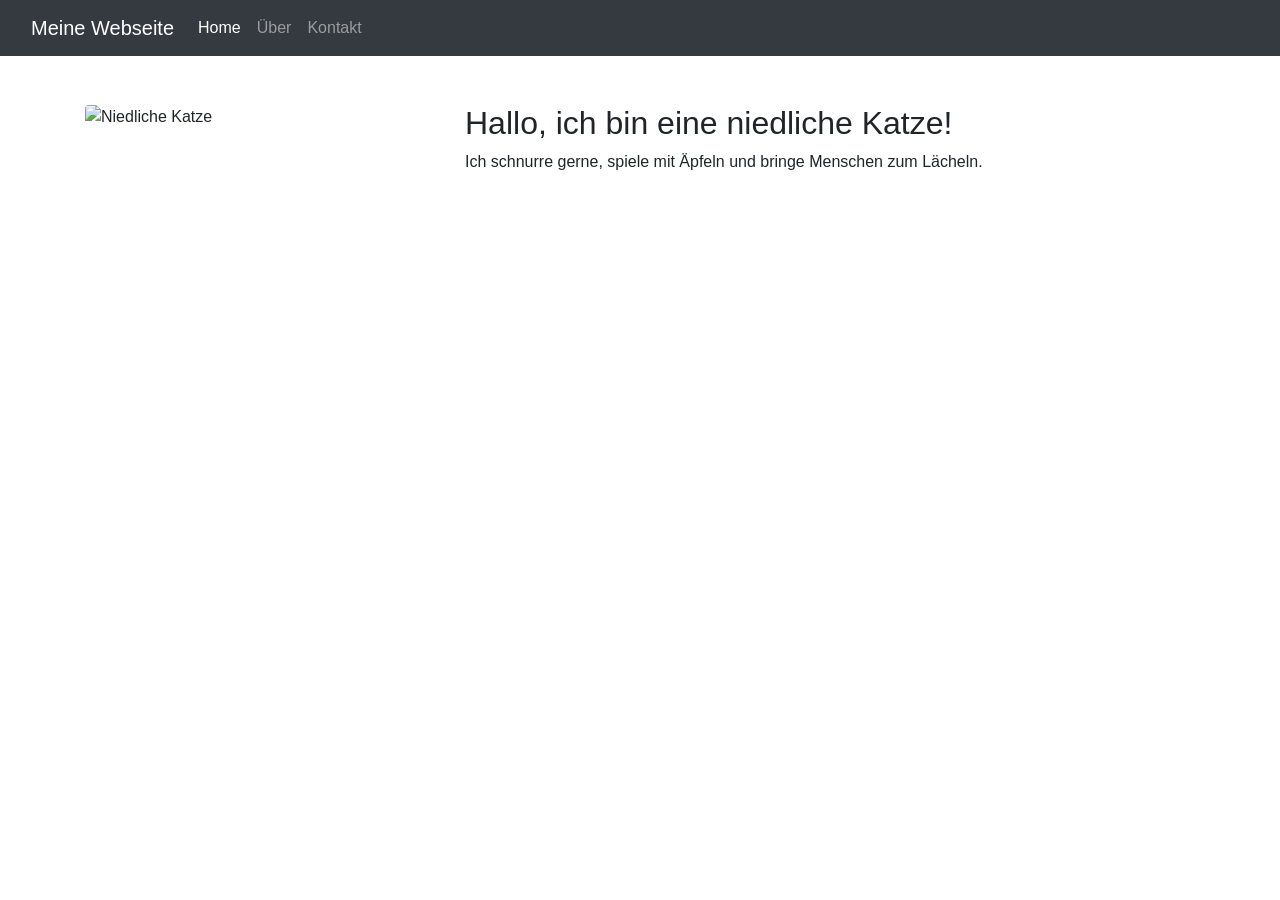
==== index.html @ 5558f846 "Update and rename index.html.html to index.html" ====
<!DOCTYPE html>
<html lang="en">

      <head>
        <meta charset="UTF-8">
        <meta name="viewport" content="width=device-width, initial-scale=1.0">
        <title>Meine Webseite</title>
        
        
        <link rel="stylesheet" href="https://maxcdn.bootstrapcdn.com/bootstrap/4.5.2/css/bootstrap.min.css">
      </head>
      <body>
    
        
        <nav class="navbar navbar-expand-lg navbar-dark bg-dark">
          <div class="container-fluid">
            <a class="navbar-brand" href="#">Meine Webseite</a>
            <button class="navbar-toggler" type="button" data-toggle="collapse"
                    data-target="#navbarNav" aria-controls="navbarNav" aria-expanded="false" aria-label="Toggle navigation">
              <span class="navbar-toggler-icon"></span>
            </button>
            <div class="collapse navbar-collapse" id="navbarNav">
              <ul class="navbar-nav">
                <li class="nav-item">
                  <a class="nav-link active" href="#">Home</a>
                </li>
                <li class="nav-item">
                  <a class="nav-link" href="#">Über</a>
                </li>
                <li class="nav-item">
                  <a class="nav-link" href="#">Kontakt</a>
                </li>
              </ul>
            </div>
          </div>
        </nav>
    
        
        <div class="container mt-5">
          <div class="row">
            
            <div class="col-md-4">
              <img src="\\lsbk-fs01\27ASS2-15$\Downloads\IMG_1571.jpeg" class="img-fluid rounded" alt="Niedliche Katze">
            </div>
            
            
            <div class="col-md-8 d-flex align-items-center">
              <div>
                <h2>Hallo, ich bin eine niedliche Katze!</h2>
                <p>Ich schnurre gerne, spiele mit Äpfeln und bringe Menschen zum Lächeln.</p>
              </div>
            </div>
          </div>
        </div>
    
        
        <script src="https://ajax.googleapis.com/ajax/libs/jquery/3.5.1/jquery.min.js"></script>
        <script src="https://maxcdn.bootstrapcdn.com/bootstrap/4.5.2/js/bootstrap.min.js"></script>

</body>
</html>
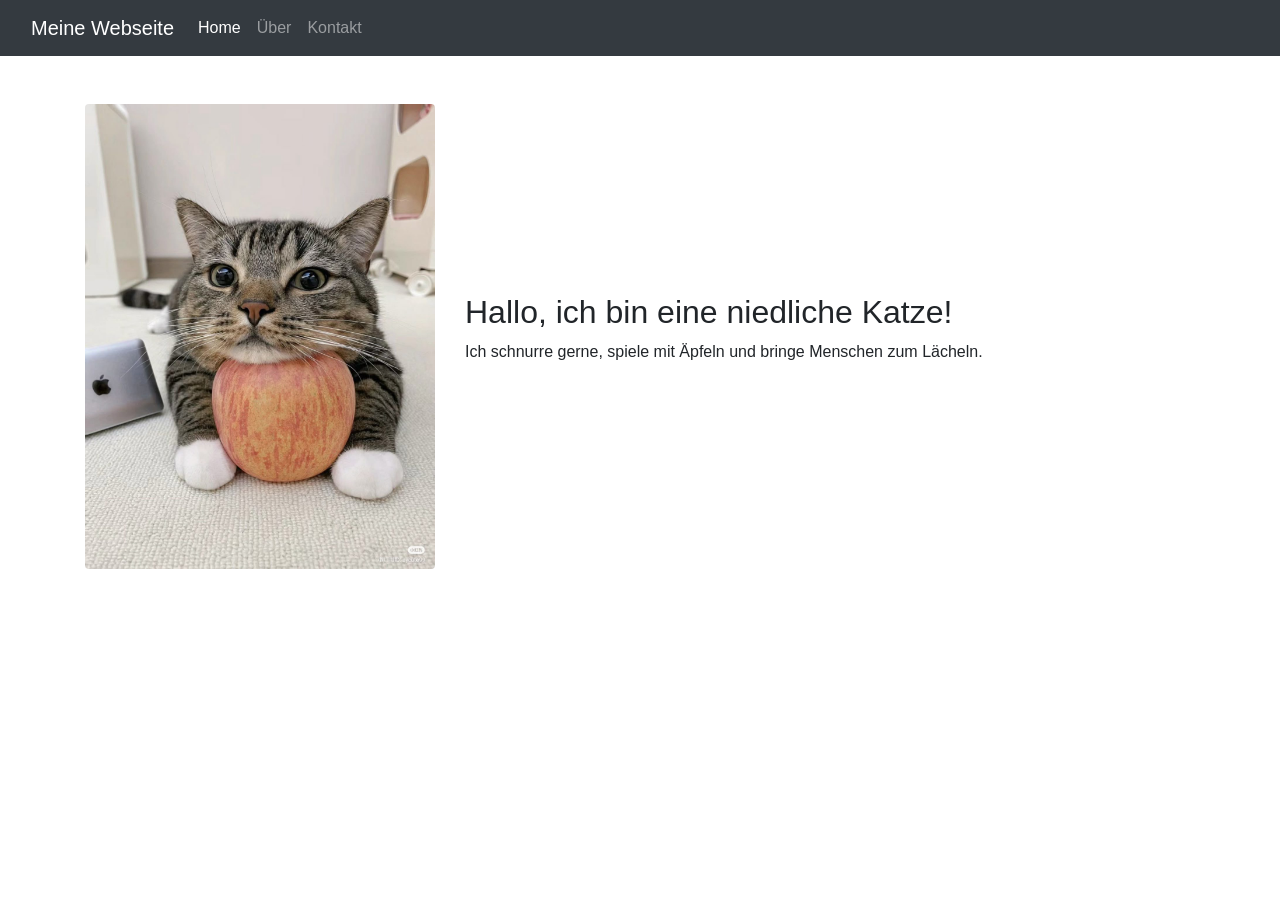
==== commit 14983273: "Update index.html" ====
--- a/index.html
+++ b/index.html
@@ -40,7 +40,7 @@
           <div class="row">
             
             <div class="col-md-4">
-              <img src="\\lsbk-fs01\27ASS2-15$\Downloads\IMG_1571.jpeg" class="img-fluid rounded" alt="Niedliche Katze">
+              <img src="IMG_1571.jpeg" class="img-fluid rounded" alt="Niedliche Katze">
             </div>
             
             
@@ -59,3 +59,4 @@
 
 </body>
 </html>
+
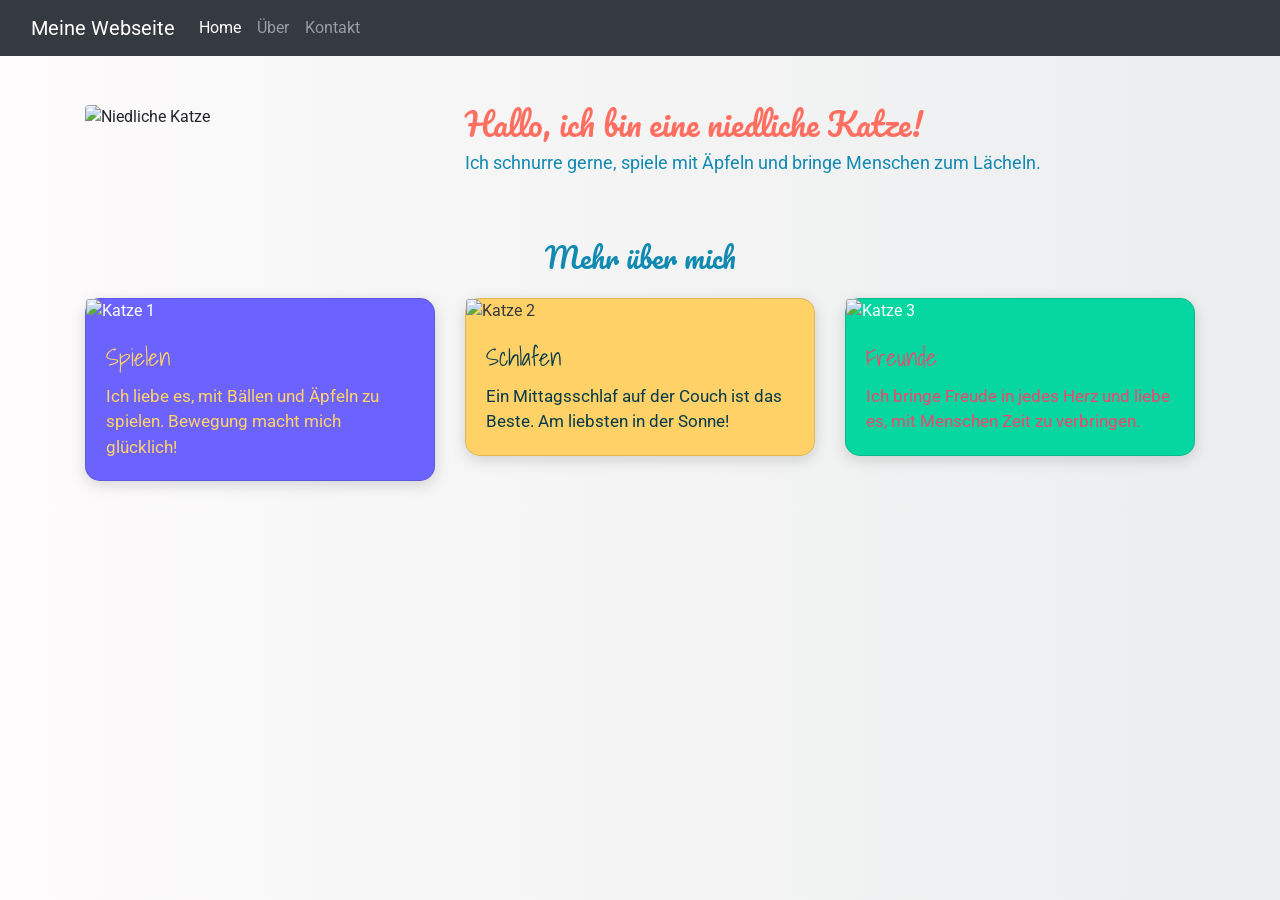
==== commit 969d3346: "Add files via upload" ====
--- a/index.html
+++ b/index.html
@@ -1,62 +1,150 @@
 <!DOCTYPE html>
 <html lang="en">
 
-      <head>
-        <meta charset="UTF-8">
-        <meta name="viewport" content="width=device-width, initial-scale=1.0">
-        <title>Meine Webseite</title>
+  <head>
+    <meta charset="UTF-8">
+    <meta name="viewport" content="width=device-width, initial-scale=1.0">
+    <title>Meine Webseite</title>
+    
+    <link rel="stylesheet" href="https://maxcdn.bootstrapcdn.com/bootstrap/4.5.2/css/bootstrap.min.css">
+    
+    <!-- Google Fonts -->
+    <link href="https://fonts.googleapis.com/css2?family=Pacifico&family=Roboto:wght@400;700&family=Shadows+Into+Light&display=swap" rel="stylesheet">
+    
+    <style>
+      body {
+        background: linear-gradient(to right, #fdfbfb, #ebedee);
+        font-family: 'Roboto', sans-serif;
+      }
+      h2 {
+        font-family: 'Pacifico', cursive;
+        color: #FF6F61; /* Korallenrot */
+      }
+      p {
+        font-size: 1.1rem;
+        color: #444; /* dunkles Grau */
+      }
+      .card {
+        border-radius: 15px;
+        box-shadow: 0 4px 15px rgba(0,0,0,0.15);
+        transition: transform 0.3s ease;
+      }
+      .card:hover {
+        transform: translateY(-8px);
+      }
+      .card-title {
+        font-family: 'Shadows Into Light', cursive;
+        font-size: 1.5rem;
+      }
+      .card-text {
+        font-family: 'Roboto', sans-serif;
+        font-size: 1.05rem;
+      }
+      .section-title {
+        font-family: 'Pacifico', cursive;
+        color: #118AB2; /* Blaugrün */
+      }
+      /* Individuelle Farben für Card-Texte */
+      .card-spielen .card-title, .card-spielen .card-text {
+        color: #FFD166; /* Gelb */
+      }
+      .card-schlafen .card-title, .card-schlafen .card-text {
+        color: #073B4C; /* Dunkelblau */
+      }
+      .card-freunde .card-title, .card-freunde .card-text {
+        color: #EF476F; /* Pink-Rot */
+      }
+    </style>
+  </head>
+  
+  <body>
+
+    <!-- Navbar -->
+    <nav class="navbar navbar-expand-lg navbar-dark bg-dark">
+      <div class="container-fluid">
+        <a class="navbar-brand" href="#">Meine Webseite</a>
+        <button class="navbar-toggler" type="button" data-toggle="collapse"
+                data-target="#navbarNav" aria-controls="navbarNav" aria-expanded="false" aria-label="Toggle navigation">
+          <span class="navbar-toggler-icon"></span>
+        </button>
+        <div class="collapse navbar-collapse" id="navbarNav">
+          <ul class="navbar-nav">
+            <li class="nav-item">
+              <a class="nav-link active" href="#">Home</a>
+            </li>
+            <li class="nav-item">
+              <a class="nav-link" href="#">Über</a>
+            </li>
+            <li class="nav-item">
+              <a class="nav-link" href="#">Kontakt</a>
+            </li>
+          </ul>
+        </div>
+      </div>
+    </nav>
+
+    <!-- Hauptbereich mit Katze -->
+    <div class="container mt-5">
+      <div class="row">
         
+        <div class="col-md-4">
+          <img src="\\lsbk-fs01\27ASS2-15$\Downloads\IMG_1571.jpeg" class="img-fluid rounded" alt="Niedliche Katze">
+        </div>
         
-        <link rel="stylesheet" href="https://maxcdn.bootstrapcdn.com/bootstrap/4.5.2/css/bootstrap.min.css">
-      </head>
-      <body>
-    
+        <div class="col-md-8 d-flex align-items-center">
+          <div>
+            <h2>Hallo, ich bin eine niedliche Katze!</h2>
+            <p style="color:#118AB2;">Ich schnurre gerne, spiele mit Äpfeln und bringe Menschen zum Lächeln.</p>
+          </div>
+        </div>
+      </div>
+    </div>
+
+    <!-- Neue Cards Section -->
+    <div class="container mt-5">
+      <h3 class="mb-4 text-center section-title">Mehr über mich</h3>
+      <div class="row">
         
-        <nav class="navbar navbar-expand-lg navbar-dark bg-dark">
-          <div class="container-fluid">
-            <a class="navbar-brand" href="#">Meine Webseite</a>
-            <button class="navbar-toggler" type="button" data-toggle="collapse"
-                    data-target="#navbarNav" aria-controls="navbarNav" aria-expanded="false" aria-label="Toggle navigation">
-              <span class="navbar-toggler-icon"></span>
-            </button>
-            <div class="collapse navbar-collapse" id="navbarNav">
-              <ul class="navbar-nav">
-                <li class="nav-item">
-                  <a class="nav-link active" href="#">Home</a>
-                </li>
-                <li class="nav-item">
-                  <a class="nav-link" href="#">Über</a>
-                </li>
-                <li class="nav-item">
-                  <a class="nav-link" href="#">Kontakt</a>
-                </li>
-              </ul>
-            </div>
-          </div>
-        </nav>
-    
-        
-        <div class="container mt-5">
-          <div class="row">
-            
-            <div class="col-md-4">
-              <img src="IMG_1571.jpeg" class="img-fluid rounded" alt="Niedliche Katze">
-            </div>
-            
-            
-            <div class="col-md-8 d-flex align-items-center">
-              <div>
-                <h2>Hallo, ich bin eine niedliche Katze!</h2>
-                <p>Ich schnurre gerne, spiele mit Äpfeln und bringe Menschen zum Lächeln.</p>
-              </div>
+        <!-- Card 1 -->
+        <div class="col-md-4 mb-4">
+          <div class="card card-spielen text-white" style="background-color: #6C63FF;">
+            <img src="https://placekitten.com/300/200" class="card-img-top" alt="Katze 1">
+            <div class="card-body">
+              <h5 class="card-title">Spielen</h5>
+              <p class="card-text">Ich liebe es, mit Bällen und Äpfeln zu spielen. Bewegung macht mich glücklich!</p>
             </div>
           </div>
         </div>
-    
-        
-        <script src="https://ajax.googleapis.com/ajax/libs/jquery/3.5.1/jquery.min.js"></script>
-        <script src="https://maxcdn.bootstrapcdn.com/bootstrap/4.5.2/js/bootstrap.min.js"></script>
 
-</body>
+        <!-- Card 2 -->
+        <div class="col-md-4 mb-4">
+          <div class="card card-schlafen text-dark" style="background-color: #FFD166;">
+            <img src="https://placekitten.com/301/200" class="card-img-top" alt="Katze 2">
+            <div class="card-body">
+              <h5 class="card-title">Schlafen</h5>
+              <p class="card-text">Ein Mittagsschlaf auf der Couch ist das Beste. Am liebsten in der Sonne!</p>
+            </div>
+          </div>
+        </div>
+
+        <!-- Card 3 -->
+        <div class="col-md-4 mb-4">
+          <div class="card card-freunde text-white" style="background-color: #06D6A0;">
+            <img src="https://placekitten.com/302/200" class="card-img-top" alt="Katze 3">
+            <div class="card-body">
+              <h5 class="card-title">Freunde</h5>
+              <p class="card-text">Ich bringe Freude in jedes Herz und liebe es, mit Menschen Zeit zu verbringen.</p>
+            </div>
+          </div>
+        </div>
+
+      </div>
+    </div>
+
+    <!-- Scripts -->
+    <script src="https://ajax.googleapis.com/ajax/libs/jquery/3.5.1/jquery.min.js"></script>
+    <script src="https://maxcdn.bootstrapcdn.com/bootstrap/4.5.2/js/bootstrap.min.js"></script>
+
+  </body>
 </html>
 
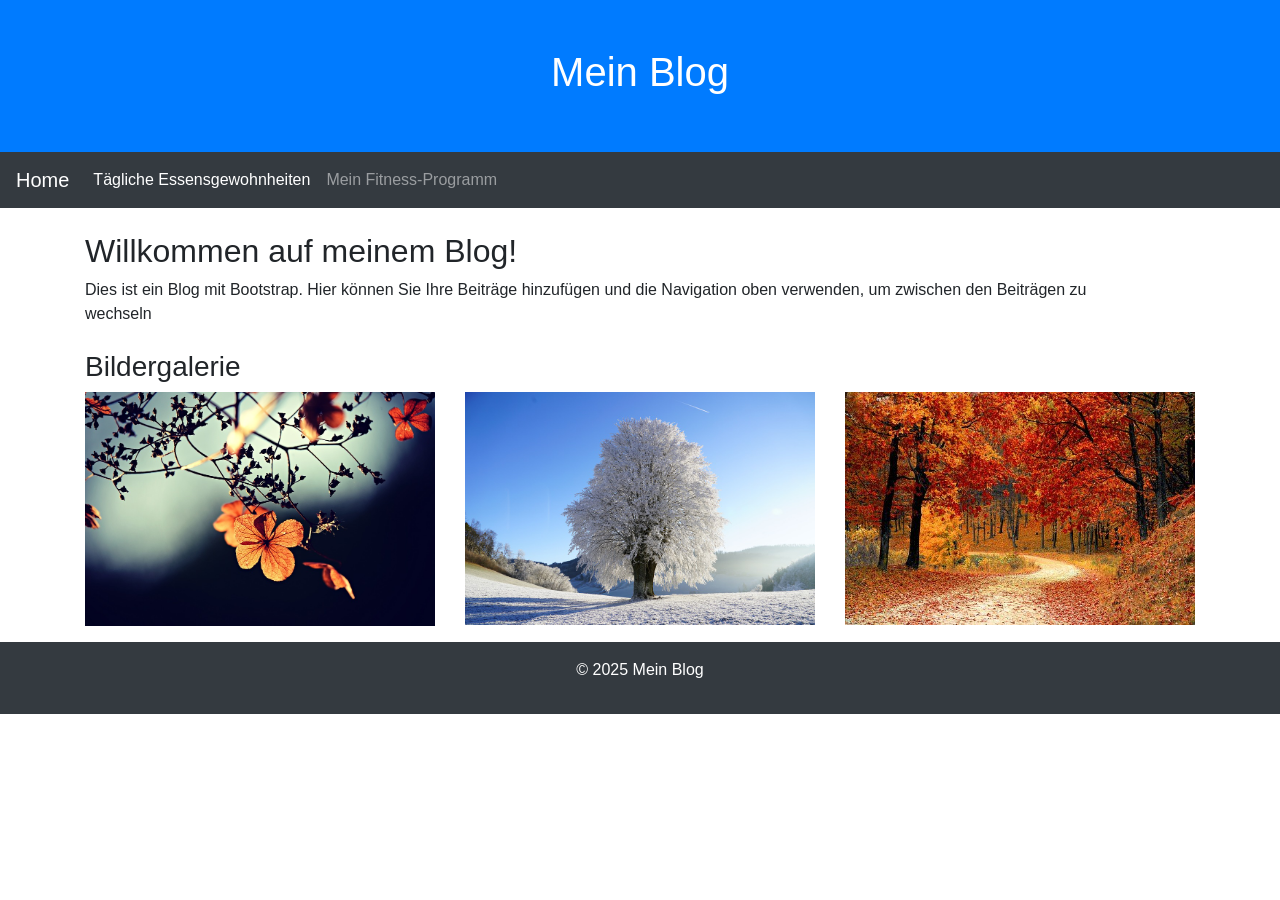
==== commit 832b7c0b: "Add files via upload" ====
--- a/index.html
+++ b/index.html
@@ -1,150 +1,72 @@
 <!DOCTYPE html>
-<html lang="en">
+<html lang="de">
+<head>
+  <meta charset="UTF-8">
+  <title>Mein Blog</title>
+  <!-- Bootstrap einbinden (CDN) -->
+  <link rel="stylesheet" href="https://stackpath.bootstrapcdn.com/bootstrap/4.3.1/css/bootstrap.min.css">
+</head>
+<body>
 
-  <head>
-    <meta charset="UTF-8">
-    <meta name="viewport" content="width=device-width, initial-scale=1.0">
-    <title>Meine Webseite</title>
-    
-    <link rel="stylesheet" href="https://maxcdn.bootstrapcdn.com/bootstrap/4.5.2/css/bootstrap.min.css">
-    
-    <!-- Google Fonts -->
-    <link href="https://fonts.googleapis.com/css2?family=Pacifico&family=Roboto:wght@400;700&family=Shadows+Into+Light&display=swap" rel="stylesheet">
-    
-    <style>
-      body {
-        background: linear-gradient(to right, #fdfbfb, #ebedee);
-        font-family: 'Roboto', sans-serif;
-      }
-      h2 {
-        font-family: 'Pacifico', cursive;
-        color: #FF6F61; /* Korallenrot */
-      }
-      p {
-        font-size: 1.1rem;
-        color: #444; /* dunkles Grau */
-      }
-      .card {
-        border-radius: 15px;
-        box-shadow: 0 4px 15px rgba(0,0,0,0.15);
-        transition: transform 0.3s ease;
-      }
-      .card:hover {
-        transform: translateY(-8px);
-      }
-      .card-title {
-        font-family: 'Shadows Into Light', cursive;
-        font-size: 1.5rem;
-      }
-      .card-text {
-        font-family: 'Roboto', sans-serif;
-        font-size: 1.05rem;
-      }
-      .section-title {
-        font-family: 'Pacifico', cursive;
-        color: #118AB2; /* Blaugrün */
-      }
-      /* Individuelle Farben für Card-Texte */
-      .card-spielen .card-title, .card-spielen .card-text {
-        color: #FFD166; /* Gelb */
-      }
-      .card-schlafen .card-title, .card-schlafen .card-text {
-        color: #073B4C; /* Dunkelblau */
-      }
-      .card-freunde .card-title, .card-freunde .card-text {
-        color: #EF476F; /* Pink-Rot */
-      }
-    </style>
-  </head>
-  
-  <body>
+<!-- Header -->
+<header class="bg-primary text-white text-center py-5">
+  <h1>Mein Blog</h1>
+</header>
 
-    <!-- Navbar -->
-    <nav class="navbar navbar-expand-lg navbar-dark bg-dark">
-      <div class="container-fluid">
-        <a class="navbar-brand" href="#">Meine Webseite</a>
-        <button class="navbar-toggler" type="button" data-toggle="collapse"
-                data-target="#navbarNav" aria-controls="navbarNav" aria-expanded="false" aria-label="Toggle navigation">
-          <span class="navbar-toggler-icon"></span>
-        </button>
-        <div class="collapse navbar-collapse" id="navbarNav">
-          <ul class="navbar-nav">
-            <li class="nav-item">
-              <a class="nav-link active" href="#">Home</a>
-            </li>
-            <li class="nav-item">
-              <a class="nav-link" href="#">Über</a>
-            </li>
-            <li class="nav-item">
-              <a class="nav-link" href="#">Kontakt</a>
-            </li>
-          </ul>
-        </div>
+<!-- Navigation -->
+<nav class="navbar navbar-expand-lg navbar-dark bg-dark">
+  <a class="navbar-brand" href="index.html">Home</a>
+  <button class="navbar-toggler" type="button" data-toggle="collapse" data-target="#navbarNav">
+    <span class="navbar-toggler-icon"></span>
+  </button>
+
+  <div class="collapse navbar-collapse" id="navbarNav">
+    <ul class="navbar-nav">
+      <li class="nav-item active">
+        <a class="nav-link" href="essensgewohnheiten.html">Tägliche Essensgewohnheiten</a>
+      </li>
+      <li class="nav-item">
+        <a class="nav-link" href="fitnessprogramm.html">Mein Fitness-Programm</a>
+      </li>
+    </ul>
+  </div>
+</nav>
+
+<!-- Hauptinhalt -->
+<div class="container mt-4">
+  <h2>Willkommen auf meinem Blog!</h2>
+  <p> Dies ist ein Blog mit Bootstrap. Hier können Sie Ihre Beiträge hinzufügen und die Navigation oben verwenden, um zwischen den Beiträgen zu <br>wechseln
+    <!-- Kurze Begrüßung oder Einleitungstext einfügen -->
+  </p>
+</div>
+
+<!-- Bildergalerie -->
+<div class="container mt-4">
+  <h3>Bildergalerie</h3>
+  <div class="row">
+    <!-- Bilder in Spalten einfügen -->
+    <div class="col-md-4 mb-3">
+      <img src="bilder/Frühling.jpg" alt="Blühende Pflanzen im Frühling" class="img-fluid">
+    </div>
+    <div class="col-md-4 mb-3">
+      <img src="bilder/Winter.jpg" alt="Baummm mit schneee" class="img-fluid">
       </div>
-    </nav>
+      <div class="col-md-4 mb-3">
+      <img src="bilder/Herbst.jpg" alt="Ja" class="img-fluid">
+      </div>
+    <!-- Weitere Bilder ergänzen -->
+  </div>
+</div>
 
-    <!-- Hauptbereich mit Katze -->
-    <div class="container mt-5">
-      <div class="row">
-        
-        <div class="col-md-4">
-          <img src="\\lsbk-fs01\27ASS2-15$\Downloads\IMG_1571.jpeg" class="img-fluid rounded" alt="Niedliche Katze">
-        </div>
-        
-        <div class="col-md-8 d-flex align-items-center">
-          <div>
-            <h2>Hallo, ich bin eine niedliche Katze!</h2>
-            <p style="color:#118AB2;">Ich schnurre gerne, spiele mit Äpfeln und bringe Menschen zum Lächeln.</p>
-          </div>
-        </div>
-      </div>
-    </div>
+<!-- Fußzeile -->
+<footer class="bg-dark text-white text-center py-3">
+  <p>&copy; 2025 Mein Blog</p>
+</footer>
 
-    <!-- Neue Cards Section -->
-    <div class="container mt-5">
-      <h3 class="mb-4 text-center section-title">Mehr über mich</h3>
-      <div class="row">
-        
-        <!-- Card 1 -->
-        <div class="col-md-4 mb-4">
-          <div class="card card-spielen text-white" style="background-color: #6C63FF;">
-            <img src="https://placekitten.com/300/200" class="card-img-top" alt="Katze 1">
-            <div class="card-body">
-              <h5 class="card-title">Spielen</h5>
-              <p class="card-text">Ich liebe es, mit Bällen und Äpfeln zu spielen. Bewegung macht mich glücklich!</p>
-            </div>
-          </div>
-        </div>
+<!-- JavaScript für Bootstrap -->
+<script src="https://code.jquery.com/jquery-3.3.1.slim.min.js"></script>
+<script src="https://cdnjs.cloudflare.com/ajax/libs/popper.js/1.14.7/umd/popper.min.js"></script>
+<script src="https://stackpath.bootstrapcdn.com/bootstrap/4.3.1/js/bootstrap.min.js"></script>
 
-        <!-- Card 2 -->
-        <div class="col-md-4 mb-4">
-          <div class="card card-schlafen text-dark" style="background-color: #FFD166;">
-            <img src="https://placekitten.com/301/200" class="card-img-top" alt="Katze 2">
-            <div class="card-body">
-              <h5 class="card-title">Schlafen</h5>
-              <p class="card-text">Ein Mittagsschlaf auf der Couch ist das Beste. Am liebsten in der Sonne!</p>
-            </div>
-          </div>
-        </div>
-
-        <!-- Card 3 -->
-        <div class="col-md-4 mb-4">
-          <div class="card card-freunde text-white" style="background-color: #06D6A0;">
-            <img src="https://placekitten.com/302/200" class="card-img-top" alt="Katze 3">
-            <div class="card-body">
-              <h5 class="card-title">Freunde</h5>
-              <p class="card-text">Ich bringe Freude in jedes Herz und liebe es, mit Menschen Zeit zu verbringen.</p>
-            </div>
-          </div>
-        </div>
-
-      </div>
-    </div>
-
-    <!-- Scripts -->
-    <script src="https://ajax.googleapis.com/ajax/libs/jquery/3.5.1/jquery.min.js"></script>
-    <script src="https://maxcdn.bootstrapcdn.com/bootstrap/4.5.2/js/bootstrap.min.js"></script>
-
-  </body>
+</body>
 </html>
-
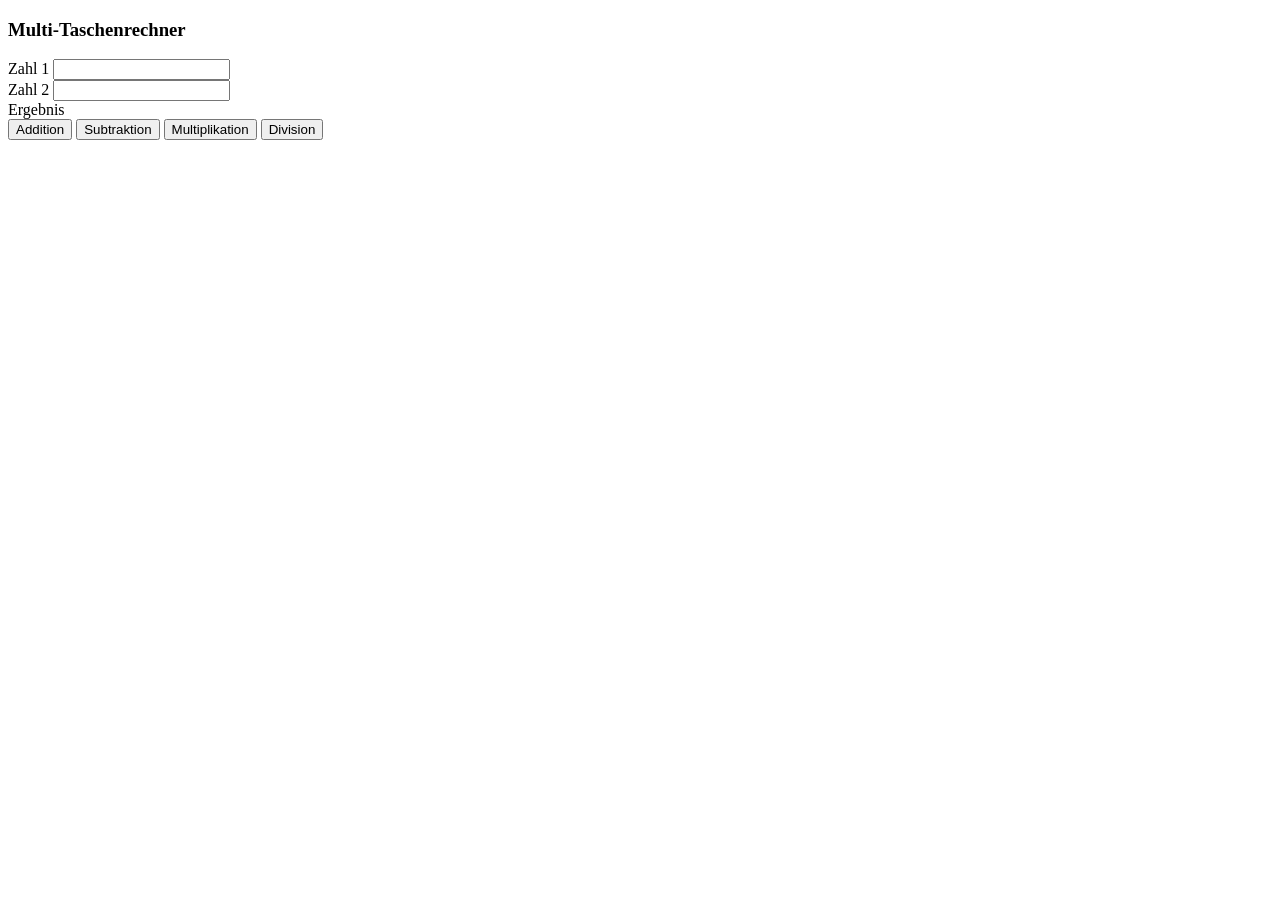
==== commit 154591a3: "Add files via upload" ====
--- a/index.html
+++ b/index.html
@@ -1,72 +1,9 @@
 <!DOCTYPE html>
-<html lang="de">
+<html lang="en">
 <head>
-  <meta charset="UTF-8">
-  <title>Mein Blog</title>
-  <!-- Bootstrap einbinden (CDN) -->
-  <link rel="stylesheet" href="https://stackpath.bootstrapcdn.com/bootstrap/4.3.1/css/bootstrap.min.css">
+    <meta charset="UTF-8">
+    <meta name="viewport" content="width=device-width, initial-scale=1.0">
+    <title>Document</title>
 </head>
 <body>
-
-<!-- Header -->
-<header class="bg-primary text-white text-center py-5">
-  <h1>Mein Blog</h1>
-</header>
-
-<!-- Navigation -->
-<nav class="navbar navbar-expand-lg navbar-dark bg-dark">
-  <a class="navbar-brand" href="index.html">Home</a>
-  <button class="navbar-toggler" type="button" data-toggle="collapse" data-target="#navbarNav">
-    <span class="navbar-toggler-icon"></span>
-  </button>
-
-  <div class="collapse navbar-collapse" id="navbarNav">
-    <ul class="navbar-nav">
-      <li class="nav-item active">
-        <a class="nav-link" href="essensgewohnheiten.html">Tägliche Essensgewohnheiten</a>
-      </li>
-      <li class="nav-item">
-        <a class="nav-link" href="fitnessprogramm.html">Mein Fitness-Programm</a>
-      </li>
-    </ul>
-  </div>
-</nav>
-
-<!-- Hauptinhalt -->
-<div class="container mt-4">
-  <h2>Willkommen auf meinem Blog!</h2>
-  <p> Dies ist ein Blog mit Bootstrap. Hier können Sie Ihre Beiträge hinzufügen und die Navigation oben verwenden, um zwischen den Beiträgen zu <br>wechseln
-    <!-- Kurze Begrüßung oder Einleitungstext einfügen -->
-  </p>
-</div>
-
-<!-- Bildergalerie -->
-<div class="container mt-4">
-  <h3>Bildergalerie</h3>
-  <div class="row">
-    <!-- Bilder in Spalten einfügen -->
-    <div class="col-md-4 mb-3">
-      <img src="bilder/Frühling.jpg" alt="Blühende Pflanzen im Frühling" class="img-fluid">
-    </div>
-    <div class="col-md-4 mb-3">
-      <img src="bilder/Winter.jpg" alt="Baummm mit schneee" class="img-fluid">
-      </div>
-      <div class="col-md-4 mb-3">
-      <img src="bilder/Herbst.jpg" alt="Ja" class="img-fluid">
-      </div>
-    <!-- Weitere Bilder ergänzen -->
-  </div>
-</div>
-
-<!-- Fußzeile -->
-<footer class="bg-dark text-white text-center py-3">
-  <p>&copy; 2025 Mein Blog</p>
-</footer>
-
-<!-- JavaScript für Bootstrap -->
-<script src="https://code.jquery.com/jquery-3.3.1.slim.min.js"></script>
-<script src="https://cdnjs.cloudflare.com/ajax/libs/popper.js/1.14.7/umd/popper.min.js"></script>
-<script src="https://stackpath.bootstrapcdn.com/bootstrap/4.3.1/js/bootstrap.min.js"></script>
-
-</body>
-</html>
+    <body> <div class="container vh-100 d-flex justify-content-center align-items-center"> <div class="w-100" style="max-width: 400px;"> <h3 class="text-center mb-4">Multi-Taschenrechner</h3> <div class="mb-3"> <label class="form-label">Zahl 1</label> <input type="number" class="form-control"> </div> <div class="mb-3"> <label class="form-label">Zahl 2</label> <input type="number" class="form-control"> </div> <div class="alert alert-secondary text-center mb-4"> Ergebnis </div> <div class="d-grid gap-3"> <button type="button" class="btn btn-primary">Addition</button> <button type="button" class="btn btn-success">Subtraktion</button> <button type="button" class="btn btn-danger">Multiplikation</button> <button type="button" class="btn btn-warning">Division</button> </div> </div> </div> </body> </html>
